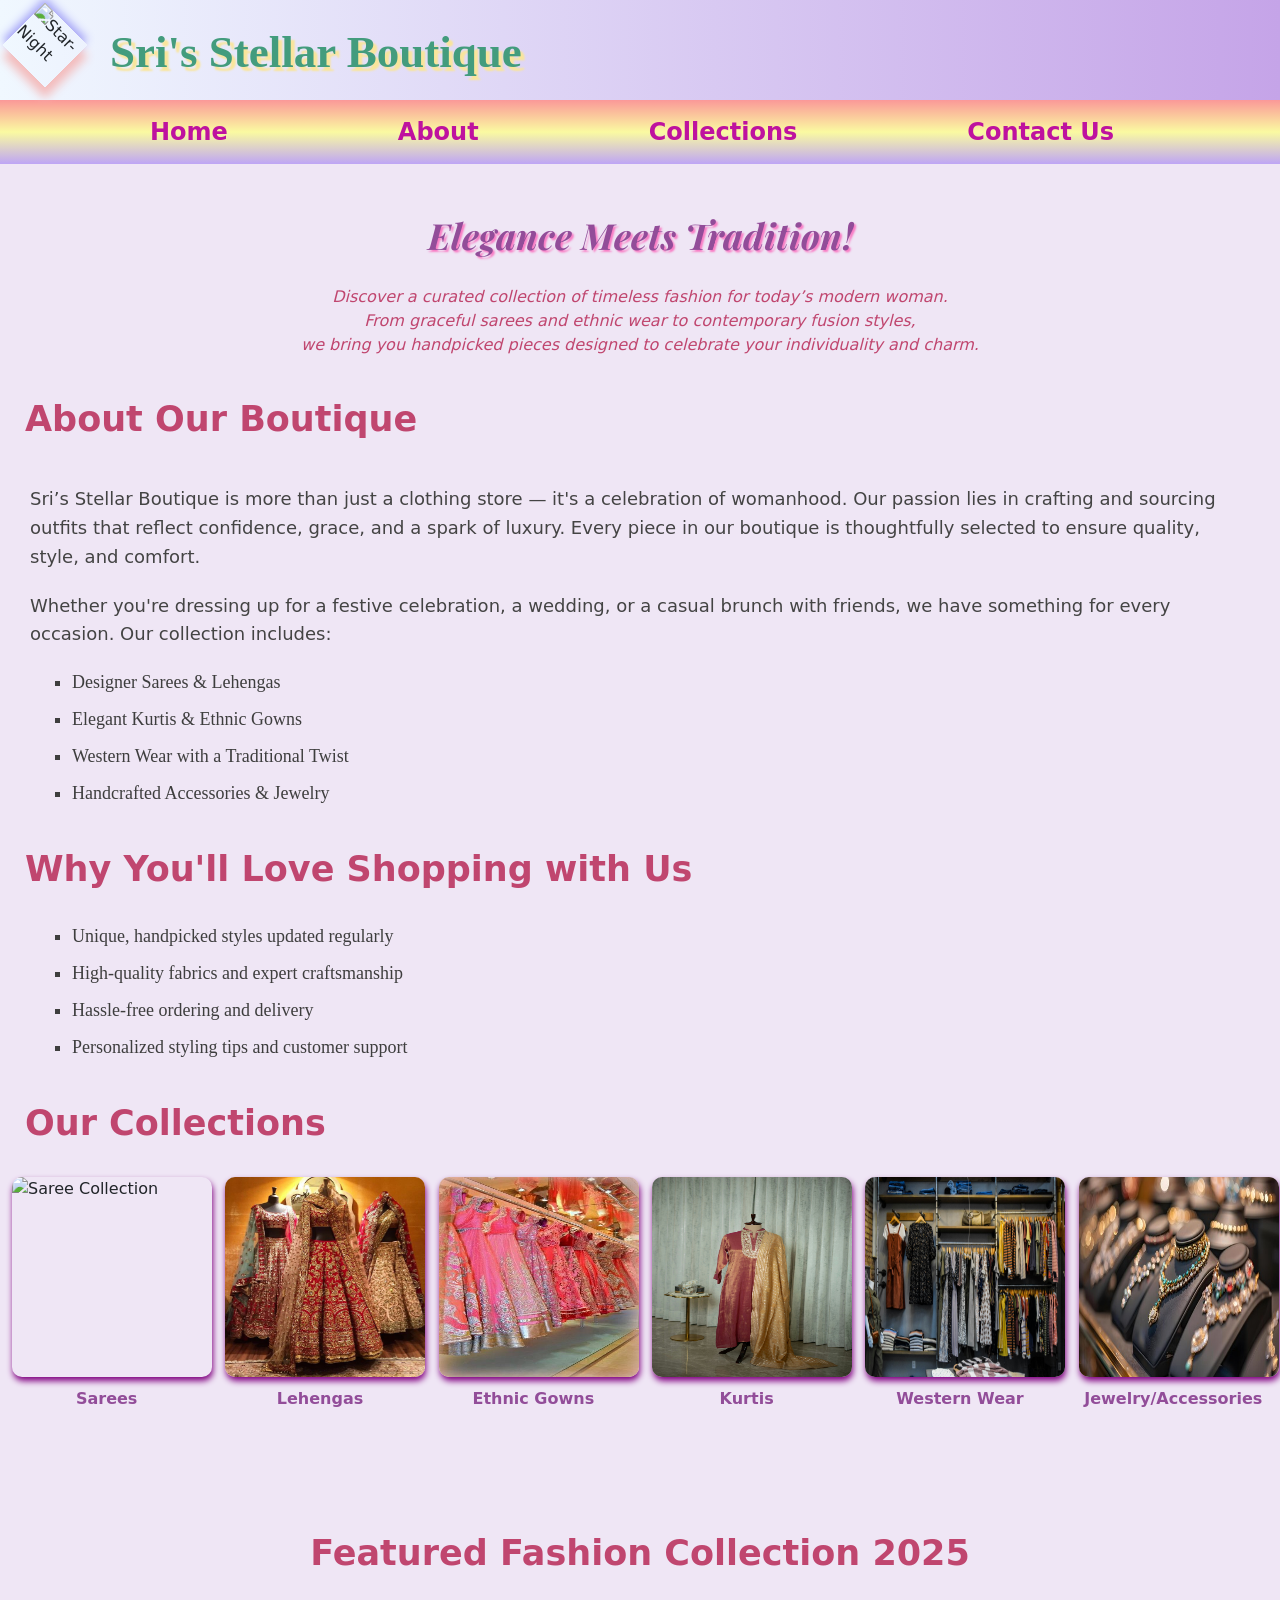
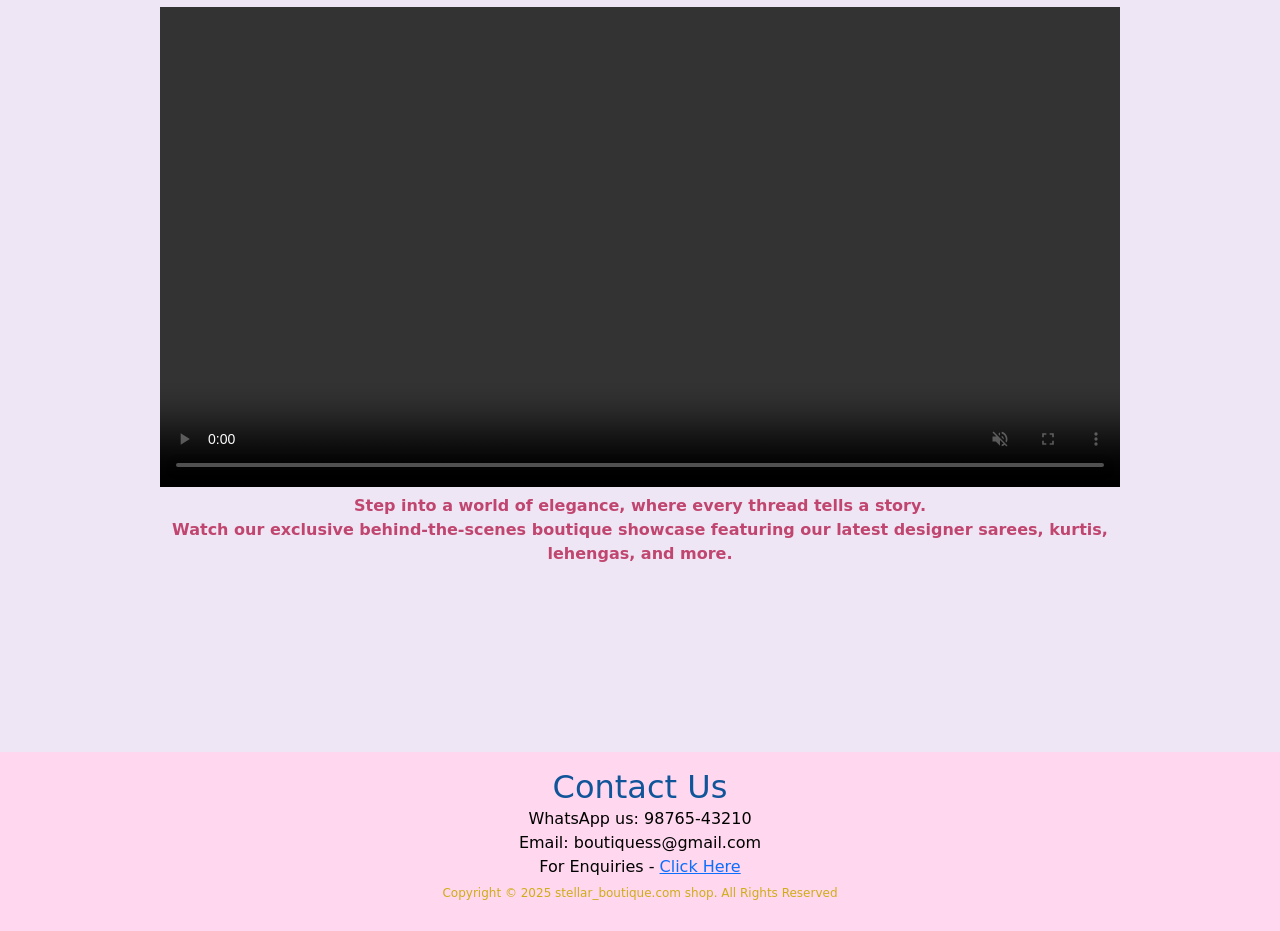
==== index.html @ 5193715a "Rename Catalogue.html to index.html" ====
<!DOCTYPE html>
<html lang="en">
<head>
    <meta charset="UTF-8">
    <meta name="viewport" content="width=device-width, initial-scale=1.0">
    <link rel="stylesheet" href="../css/styles1.css">
    <link rel="stylesheet" href="../css/bootstrap.min.css">
    <link href="https://fonts.googleapis.com/css2?family=Playfair+Display&display=swap" rel="stylesheet">
    <title>Catalogue</title>
</head>
<body>
    <div class="wrapper">
        <div class="header">
            <img class="logo" src="../images/Star.jpg" alt="Star-Night">
            <h1 class="heading">Sri's Stellar Boutique</h1>
        </div>
        <div class="nav" style="font-weight:bold;">
            <a href="Profile.html" target="_blank">Home</a>
            <a href="#about">About</a>
            <a href="Collections.html" target="_blank">Collections</a>
            <a href="#contact1">Contact Us</a>
        </div>
        </div>
        <div class="main">
            <h1 class="title"><i>Elegance Meets Tradition!</i></h1>
            <p class="para1">
                <i>Discover a curated collection of timeless fashion for today’s modern woman. <br> 
                    From graceful sarees and ethnic wear to contemporary fusion styles, <br> we bring you handpicked pieces 
                    designed to celebrate your individuality and charm.</i>
            </p>
            <h2 class="head" id="about">About Our Boutique</h2>
            <p class="para">
                Sri’s Stellar Boutique is more than just a clothing store — it's a celebration of womanhood. 
                Our passion lies in crafting and sourcing outfits that reflect confidence, grace, and a spark of luxury.
                Every piece in our boutique is thoughtfully selected to ensure quality, style, and comfort.
            </p>
            <p class="para">
                Whether you're dressing up for a festive celebration, a wedding, or a casual brunch with friends, 
                we have something for every occasion. Our collection includes:
            </p>
            <ul>
                <li>Designer Sarees & Lehengas</li>
                <li>Elegant Kurtis & Ethnic Gowns</li>
                <li>Western Wear with a Traditional Twist</li>
                <li>Handcrafted Accessories & Jewelry</li>
            </ul>
            <h2 class="head">Why You'll Love Shopping with Us</h2>
            <ul>
                <li>Unique, handpicked styles updated regularly</li>
                <li>High-quality fabrics and expert craftsmanship</li>
                <li>Hassle-free ordering and delivery</li>
                <li>Personalized styling tips and customer support</li>
            </ul>      
        </div>
        <div class="catalogue" id="collections">
            <h2 class="head">Our Collections</h2>
            <div class="container-fluid">
                <div class="row">
                    <div class="col-lg-2">
                        <img src="../images/Dress3.jpg" alt="Saree Collection">
                        <p>Sarees</p>
                    </div>
                    <div class="col-lg-2">
                        <img src="../images/Dress2.jpg" alt="Lehengas Collection">
                        <p>Lehengas</p>
                    </div>
                    <div class="col-lg-2">
                        <img src="../images/Dress5.jpg" alt="Gowns Collection">
                        <p>Ethnic Gowns</p>
                    </div>
                    <div class="col-lg-2">
                        <img src="../images/Dress4.jpg" alt="Kurti Collection">
                        <p>Kurtis</p>
                    </div>
                    <div class="col-lg-2">
                        <img src="../images/Dress1.jpg" alt="Western Wear Collection">
                        <p>Western Wear</p>
                    </div>
                    <div class="col-lg-2">
                        <img src="../images/Accessory.jpg" alt="Jewelry Collection">
                        <p>Jewelry/Accessories</p>
                    </div>
                </div>
            </div>    
        </div>
        <section class="video">
            <h2 class="head">Featured Fashion Collection 2025</h2>
            <video width="100%" controls autoplay muted loop> 
            <!-- Controls is mandatory & Autoplay, muted, and loop attributes for seamless playback -->
                <source src="../images/Clothing-video.mp4" type="video/mp4">
            </video>
            <p class="video-caption">
                Step into a world of elegance, where every thread tells a story. <br> 
                Watch our exclusive behind-the-scenes boutique showcase featuring our latest designer sarees, kurtis, lehengas, and more.
            </p>
        </section>
        <footer class="foot">
            <h2 style="color:#10559A;">Contact Us</h2>
            <p> WhatsApp us: 98765-43210</p>
            <p> Email: boutiquess@gmail.com</p>
            <p> For Enquiries - <a href="Contact.html" target="_blank">Click Here</a></p>
            <p class="f_text">Copyright &copy 2025 stellar_boutique.com shop. All Rights Reserved</p>
        </footer>
    </div>

    <script src="../js/bootstrap.bundle.min.js"></script>
</body>
</html>
---- css/styles1.css ----
*{
    margin:0;
    padding:0;
    box-sizing: border-box;
}
html {
    scroll-behavior: smooth;
    height:100vh;
}
body{
    background:rgb(239, 230, 245) !important;
    font-family: 'Segoe UI', Tahoma, Geneva, Verdana, sans-serif;
    color: #333333;
}
.logo{
    width:60px;
    height:60px;
    margin:15px 15px;
    transform: rotate(45deg);
    box-shadow: 8px 8px 10px rgb(244, 189, 189), -4px -4px 8px rgb(167, 167, 248);
}
.header{
    display:grid;
    height:100px;
    grid-template-columns: auto 1fr auto;
    background:linear-gradient(to right,aliceblue,rgb(197, 164, 232));
    transition: smooth 0.5s;
}
.heading{
    margin-top:25px;
    padding-left:20px;
    color:rgb(67, 156, 125);
    text-shadow: 4px 4px 2px rgb(249, 229, 154);
    font-family: "Times New Roman", serif;
    font-size:45px;
    font-weight: bold;
}
.nav{
    overflow:hidden;
    background-image: linear-gradient(rgb(250, 152, 152),rgb(250, 250, 161),rgb(190, 165, 245));
    display: flex;
    justify-content:space-evenly; /* if you still want items aligned to the right */
    gap: 20px;
    padding: 14px 16px;
}
.nav a{
    font-size:24px;
    color:rgb(190, 18, 159);
    text-align:center;
    text-decoration: none;
}
.nav a:hover{
    background-color: #c7b7fc;
    color: red;
}
.main{
    width:100% ;
    min-height:80vh;
    background:rgba(187, 250, 196, 0);
} 
.title{
    color: #924d99;
    padding:50px 10px 20px;
    font-size: 36px;
    text-align: center;
    font-family: 'Playfair Display', serif;
    text-shadow: 2px 2px 2px #f97bc4;
    font-weight: bold;
}
.head{
    color:rgb(192, 70, 111);
    padding:25px;
    font-size:35px;
    font-weight:bold;
}
.para1{
    font-size:16px;
    text-align:center;
    color:rgb(192, 70, 111);
}
.para{
    color: #444444;
    font-size:18px;
    margin: 20px 30px;
    line-height: 1.6;
}
ul {
    margin-left: 40px;
    list-style-type: square;
    color: #3e3e3e;
    font-family: 'Georgia', serif;
}
li {
    margin-bottom: 10px;
    font-size: 18px;
}
.catalogue img {
    width: 200px;
    height: 200px;
    display: block;
    border-radius: 10px;
    box-shadow:1px 4px 6px purple;
}
.catalogue p {
    text-align: center;
    margin-top: 10px;
    color:#924d99;
    font-weight: bold;
}
.video{
    display: block;
    margin: 60px auto;
    max-width: 1000px;
    padding: 20px;
    text-align: center;
}
.video-caption{
    color:rgb(192, 70, 111);
    font-weight:bold;
}
.foot{
    width:100%;
    position:sticky;
    background:#ffd7ee;
    text-align: center;
    color:#000;
    line-height:0.5em;
    padding:1rem;
    margin-top:150px;
}
.f_text{
    padding:2px 10px;
    font-size:12px;
    color:rgb(207, 173, 23);
}
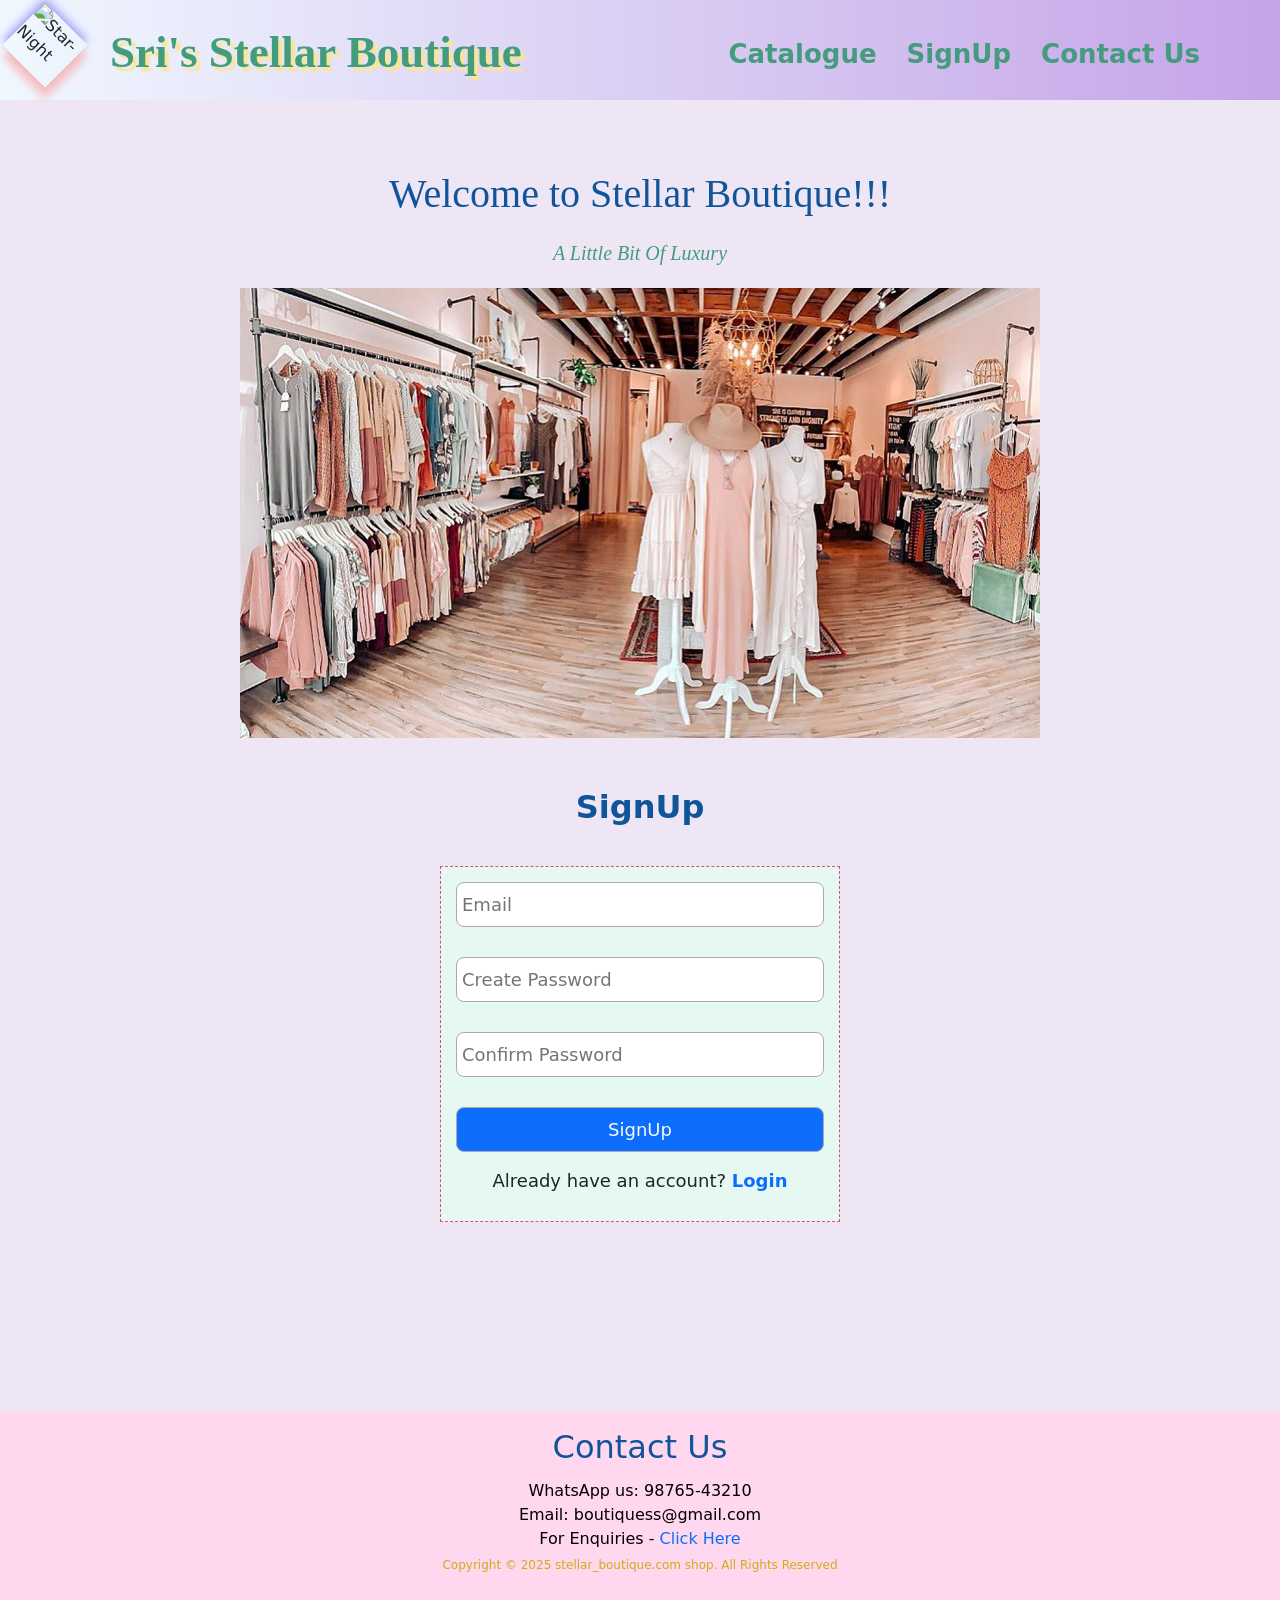
==== commit c9186358: "Rename Profile.html to index.html" ====
--- a/index.html
+++ b/index.html
@@ -3,106 +3,65 @@
 <head>
     <meta charset="UTF-8">
     <meta name="viewport" content="width=device-width, initial-scale=1.0">
-    <link rel="stylesheet" href="../css/styles1.css">
+    <link rel="preconnect" href="https://fonts.googleapis.com">
+    <link rel="preconnect" href="https://fonts.gstatic.com" crossorigin>
+    <link href="https://fonts.googleapis.com/css2?family=Pacifico&family=Playwrite+AU+QLD:wght@100..400&display=swap" rel="stylesheet">
     <link rel="stylesheet" href="../css/bootstrap.min.css">
-    <link href="https://fonts.googleapis.com/css2?family=Playfair+Display&display=swap" rel="stylesheet">
-    <title>Catalogue</title>
+    <link rel="stylesheet" href="../css/styles.css">
+    <title>Home</title>
+    <style>
+        .pacifico-regular {
+            font-family: "Pacifico", cursive;
+            font-weight: 400;
+            font-style: normal;
+        }
+    </style>
 </head>
 <body>
     <div class="wrapper">
         <div class="header">
             <img class="logo" src="../images/Star.jpg" alt="Star-Night">
             <h1 class="heading">Sri's Stellar Boutique</h1>
+                <ul>
+                    <li><a href="index.html" target="_blank">Catalogue</a></li>
+                    <li><a href="#sign-form">SignUp</a></li>
+                    <li><a href="Contact.html">Contact Us</a></li>
+                </ul>
         </div>
-        <div class="nav" style="font-weight:bold;">
-            <a href="Profile.html" target="_blank">Home</a>
-            <a href="#about">About</a>
-            <a href="Collections.html" target="_blank">Collections</a>
-            <a href="#contact1">Contact Us</a>
+        <div class="content">  
+            <h1 class="pacifico-regular">Welcome to Stellar Boutique!!!</h1>
+            <p class="para pacifico-regular"><i>A Little Bit Of Luxury</i></p>
+            <img src="../images/boutique.jpg" alt="Attire">
         </div>
-        </div>
-        <div class="main">
-            <h1 class="title"><i>Elegance Meets Tradition!</i></h1>
-            <p class="para1">
-                <i>Discover a curated collection of timeless fashion for today’s modern woman. <br> 
-                    From graceful sarees and ethnic wear to contemporary fusion styles, <br> we bring you handpicked pieces 
-                    designed to celebrate your individuality and charm.</i>
-            </p>
-            <h2 class="head" id="about">About Our Boutique</h2>
-            <p class="para">
-                Sri’s Stellar Boutique is more than just a clothing store — it's a celebration of womanhood. 
-                Our passion lies in crafting and sourcing outfits that reflect confidence, grace, and a spark of luxury.
-                Every piece in our boutique is thoughtfully selected to ensure quality, style, and comfort.
-            </p>
-            <p class="para">
-                Whether you're dressing up for a festive celebration, a wedding, or a casual brunch with friends, 
-                we have something for every occasion. Our collection includes:
-            </p>
-            <ul>
-                <li>Designer Sarees & Lehengas</li>
-                <li>Elegant Kurtis & Ethnic Gowns</li>
-                <li>Western Wear with a Traditional Twist</li>
-                <li>Handcrafted Accessories & Jewelry</li>
-            </ul>
-            <h2 class="head">Why You'll Love Shopping with Us</h2>
-            <ul>
-                <li>Unique, handpicked styles updated regularly</li>
-                <li>High-quality fabrics and expert craftsmanship</li>
-                <li>Hassle-free ordering and delivery</li>
-                <li>Personalized styling tips and customer support</li>
-            </ul>      
-        </div>
-        <div class="catalogue" id="collections">
-            <h2 class="head">Our Collections</h2>
-            <div class="container-fluid">
-                <div class="row">
-                    <div class="col-lg-2">
-                        <img src="../images/Dress3.jpg" alt="Saree Collection">
-                        <p>Sarees</p>
-                    </div>
-                    <div class="col-lg-2">
-                        <img src="../images/Dress2.jpg" alt="Lehengas Collection">
-                        <p>Lehengas</p>
-                    </div>
-                    <div class="col-lg-2">
-                        <img src="../images/Dress5.jpg" alt="Gowns Collection">
-                        <p>Ethnic Gowns</p>
-                    </div>
-                    <div class="col-lg-2">
-                        <img src="../images/Dress4.jpg" alt="Kurti Collection">
-                        <p>Kurtis</p>
-                    </div>
-                    <div class="col-lg-2">
-                        <img src="../images/Dress1.jpg" alt="Western Wear Collection">
-                        <p>Western Wear</p>
-                    </div>
-                    <div class="col-lg-2">
-                        <img src="../images/Accessory.jpg" alt="Jewelry Collection">
-                        <p>Jewelry/Accessories</p>
-                    </div>
-                </div>
-            </div>    
-        </div>
-        <section class="video">
-            <h2 class="head">Featured Fashion Collection 2025</h2>
-            <video width="100%" controls autoplay muted loop> 
-            <!-- Controls is mandatory & Autoplay, muted, and loop attributes for seamless playback -->
-                <source src="../images/Clothing-video.mp4" type="video/mp4">
-            </video>
-            <p class="video-caption">
-                Step into a world of elegance, where every thread tells a story. <br> 
-                Watch our exclusive behind-the-scenes boutique showcase featuring our latest designer sarees, kurtis, lehengas, and more.
-            </p>
+        <section id="sign-form">
+            <h2 class="sign">SignUp</h2>
+            <form class="signup-form" onsubmit="return validateSignUpForm()" method="POST" enctype="multipart/form-data">
+            <div class="form-group">
+                <input type="email" name="email" id="s_email" placeholder="Email">
+            </div>
+            <br>
+            <div class="form-group">
+                <input type="password" name="password" id="s_password" placeholder="Create Password">
+            </div>  
+            <br>
+            <div class="form-group">
+                <input type="password" name="password" id="s_confirm" placeholder="Confirm Password">
+            </div>  
+            <br>
+            <input type="submit" class="bg-primary text-light" value="SignUp">
+            <br>
+            <p class="acc" style="text-align:center;">Already have an account? <a href="login.html"><b>Login</b></a></p>
+        </form>
         </section>
         <footer class="foot">
-            <h2 style="color:#10559A;">Contact Us</h2>
+            <h2 style="color:#10559A;margin-bottom:20px;">Contact Us</h2>
             <p> WhatsApp us: 98765-43210</p>
             <p> Email: boutiquess@gmail.com</p>
-            <p> For Enquiries - <a href="Contact.html" target="_blank">Click Here</a></p>
+            <p>For Enquiries - <a href="Contact.html" target="_blank">Click Here</a></p>
             <p class="f_text">Copyright &copy 2025 stellar_boutique.com shop. All Rights Reserved</p>
         </footer>
     </div>
-
-    <script src="../js/bootstrap.bundle.min.js"></script>
+    
+    <script src="../js/main.js" ></script>
 </body>
 </html>
--- a/css/styles.css
+++ b/css/styles.css
@@ -0,0 +1,117 @@
+*{
+    margin:0;
+    padding:0;
+    box-sizing: border-box;
+}
+html {
+    scroll-behavior: smooth;
+    height:100%;
+}
+body{
+    background: rgb(239, 230, 245);
+}
+.wrapper{
+    display:flex ;
+    flex-direction: column;
+    min-height:100vh;
+}
+section{
+    flex:1;
+}
+.header{
+    display:grid;
+    height:100px;
+    grid-template-columns: auto 1fr auto;
+    justify-content: space-between;
+    background:linear-gradient(to right,aliceblue,rgb(197, 164, 232));
+    transition: smooth 0.5s;
+}
+.logo{
+    width:60px;
+    height:60px;
+    margin:15px 15px;
+    transform: rotate(45deg);
+    box-shadow: 8px 8px 10px rgb(244, 189, 189), -4px -4px 8px rgb(167, 167, 248);
+}
+h1{
+    margin-top:50px;
+    color:#10559A;
+}
+ul{
+    display: flex;
+    flex-direction: row;
+    gap: 30px;
+    list-style-type: none;
+    margin-top:35px;
+    margin-right:80px;
+}
+ul > li > a{
+    font-weight: bold;
+    font-size: 26px;
+    color:rgb(67, 156, 125) !important;
+}
+input{
+    padding:10px 5px;
+    width:100%;
+    height:45px;
+    border-radius:8px;
+    border:1px solid rgb(174, 170, 170);
+}
+.heading{
+    margin-top:25px;
+    padding-left:20px;
+    color:rgb(67, 156, 125);
+    text-shadow: 4px 4px 2px rgb(249, 229, 154);
+    font-family: "Times New Roman", serif;
+    font-size:45px;
+    font-weight: bold;
+}
+.content{
+    margin-top:20px;
+    text-align:center;
+    color:brown;
+}
+.para{
+    margin:20px 30px;
+    font-size:20px;
+    color:rgb(67, 156, 125);
+}
+.sign,.log{
+    margin-top: 50px;
+    text-align: center;
+    color:#10559A;
+    font-weight:bold;
+}
+a{
+    text-decoration: none;
+}
+.signup-form,.login-form{
+    width: 400px;
+    margin: 40px auto; 
+    padding: 15px;
+    background:rgb(229, 248, 242);
+    border:1px dashed #db4c77;
+    font-size: 18px;
+    line-height: 1;
+}
+.form-group {
+    margin-bottom: 12px;
+}
+.acc{
+    margin-top: 20px;
+}
+.foot{
+    width:100%;
+    position:sticky;
+    background:#ffd7ee;
+    text-align: center;
+    color:#000;
+    line-height:0.5em;
+    padding:1rem;
+    margin-top:150px;
+}
+.f_text{
+    padding:2px 10px;
+    font-size:12px;
+    color:rgb(207, 173, 23);
+}
